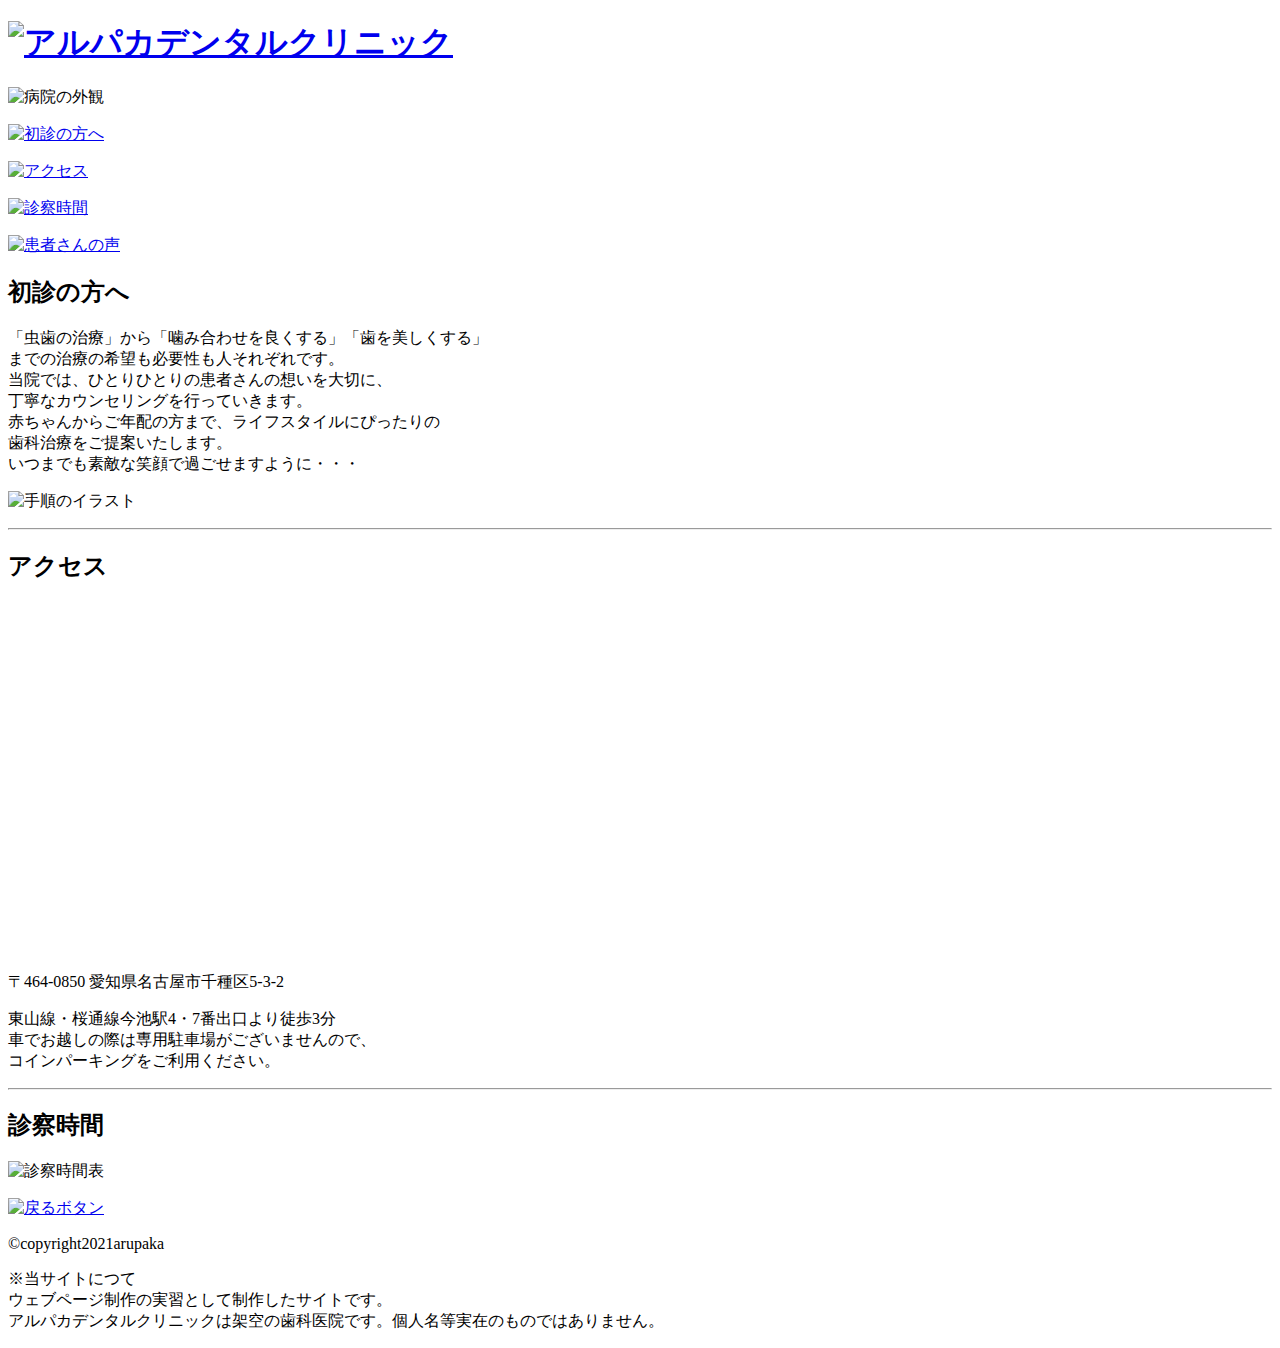
==== index.html @ 58df0af8 "Create index.html" ====
<!doctype html>
<html lang="ja">
<head>
<meta charset="utf-8">
<meta name="viewport" content="width=device-width,initial-scale=1.0">
<title>アルパカデンタルクリニック</title>
<link href="style.css" rel="stylesheet" type="text/css">
</head>

<body>
	<div class="wrap">
		<div class="header">
			<h1 id="top"><a href="#top"><img src="img/header.gif" alt="アルパカデンタルクリニック"></a></h1>
			
			<p class="topimage"><img src="img/top.gif" alt="病院の外観"></p>
			
			<div class="nav">
				<p><a href="#shosinn"><img src="img/nav01.gif" alt="初診の方へ" width="150px"></a></p>
				<p><a href="#access"><img src="img/nav02.gif" alt="アクセス" width="150px"></a></p>
				<p><a href="#time"><img src="img/nav03.gif" alt="診察時間" width="150px"></a></p>
				<p><a href="page01.html"><img src="img/nav04.gif" alt="患者さんの声" width="150px"></a></p>
			</div>
		</div> <!-- .header -->
		
		
		<div class="main">
		
			<div id="shosinn">
				<h2>初診の方へ</h2>
				<p class="text">
				「虫歯の治療」から「噛み合わせを良くする」「歯を美しくする」<br>
				までの治療の希望も必要性も人それぞれです。<br>
				当院では、ひとりひとりの患者さんの想いを大切に、<br>
				丁寧なカウンセリングを行っていきます。<br>
				赤ちゃんからご年配の方まで、ライフスタイルにぴったりの<br>
				歯科治療をご提案いたします。<br>
				いつまでも素敵な笑顔で過ごせますように・・・
				</p>
				<p class="tejyunn"><img src="img/main01.gif" alt="手順のイラスト" width="650px"></p>

			</div>
			
			<hr>
			
			<div class="map">
				<h2 id="access">アクセス</h2>
				<iframe src="https://www.google.com/maps/embed?pb=!1m14!1m8!1m3!1d3261.525773039808!2d136.938564!3d35.168446!3m2!1i1024!2i768!4f13.1!3m3!1m2!1s0x6003708b109c78c1%3A0xbae33ec55a76bf59!2z44CSNDY0LTA4NTAg5oSb55-l55yM5ZCN5Y-k5bGL5biC5Y2D56iu5Yy65LuK5rGg77yV5LiB55uu77yT4oiS77yS!5e0!3m2!1sja!2sjp!4v1622177942625!5m2!1sja!2sjp" width="500" height="350" style="border:0;" allowfullscreen="" loading="lazy"></iframe>
				
				<p class="address">〒464-0850 愛知県名古屋市千種区5-3-2</p>
				
				<p>
					東山線・桜通線今池駅4・7番出口より徒歩3分<br>
					車でお越しの際は専用駐車場がございませんので、<br>
					コインパーキングをご利用ください。
				</p>
			</div>
			
			<hr>
			
			<div class="chart">
				<h2 id="time">診察時間</h2>
				<p><img src="img/business-hours.gif" alt="診察時間表" width="600px"></p>
			</div>
		
		</div> <!-- .main -->
			
		
		<div class="footer">
			<p class="modoru"><a href="#top"><img src="img/modoru_button.gif" alt="戻るボタン"></a></p>
			<p>&copy;copyright2021arupaka</p>
		</div> <!-- .footer -->

		<p class="chuui">
			※当サイトにつて<br>
			ウェブページ制作の実習として制作したサイトです。<br>
			アルパカデンタルクリニックは架空の歯科医院です。個人名等実在のものではありません。
		</p>
	
	</div> <!-- .wrap -->
</body>
</html>
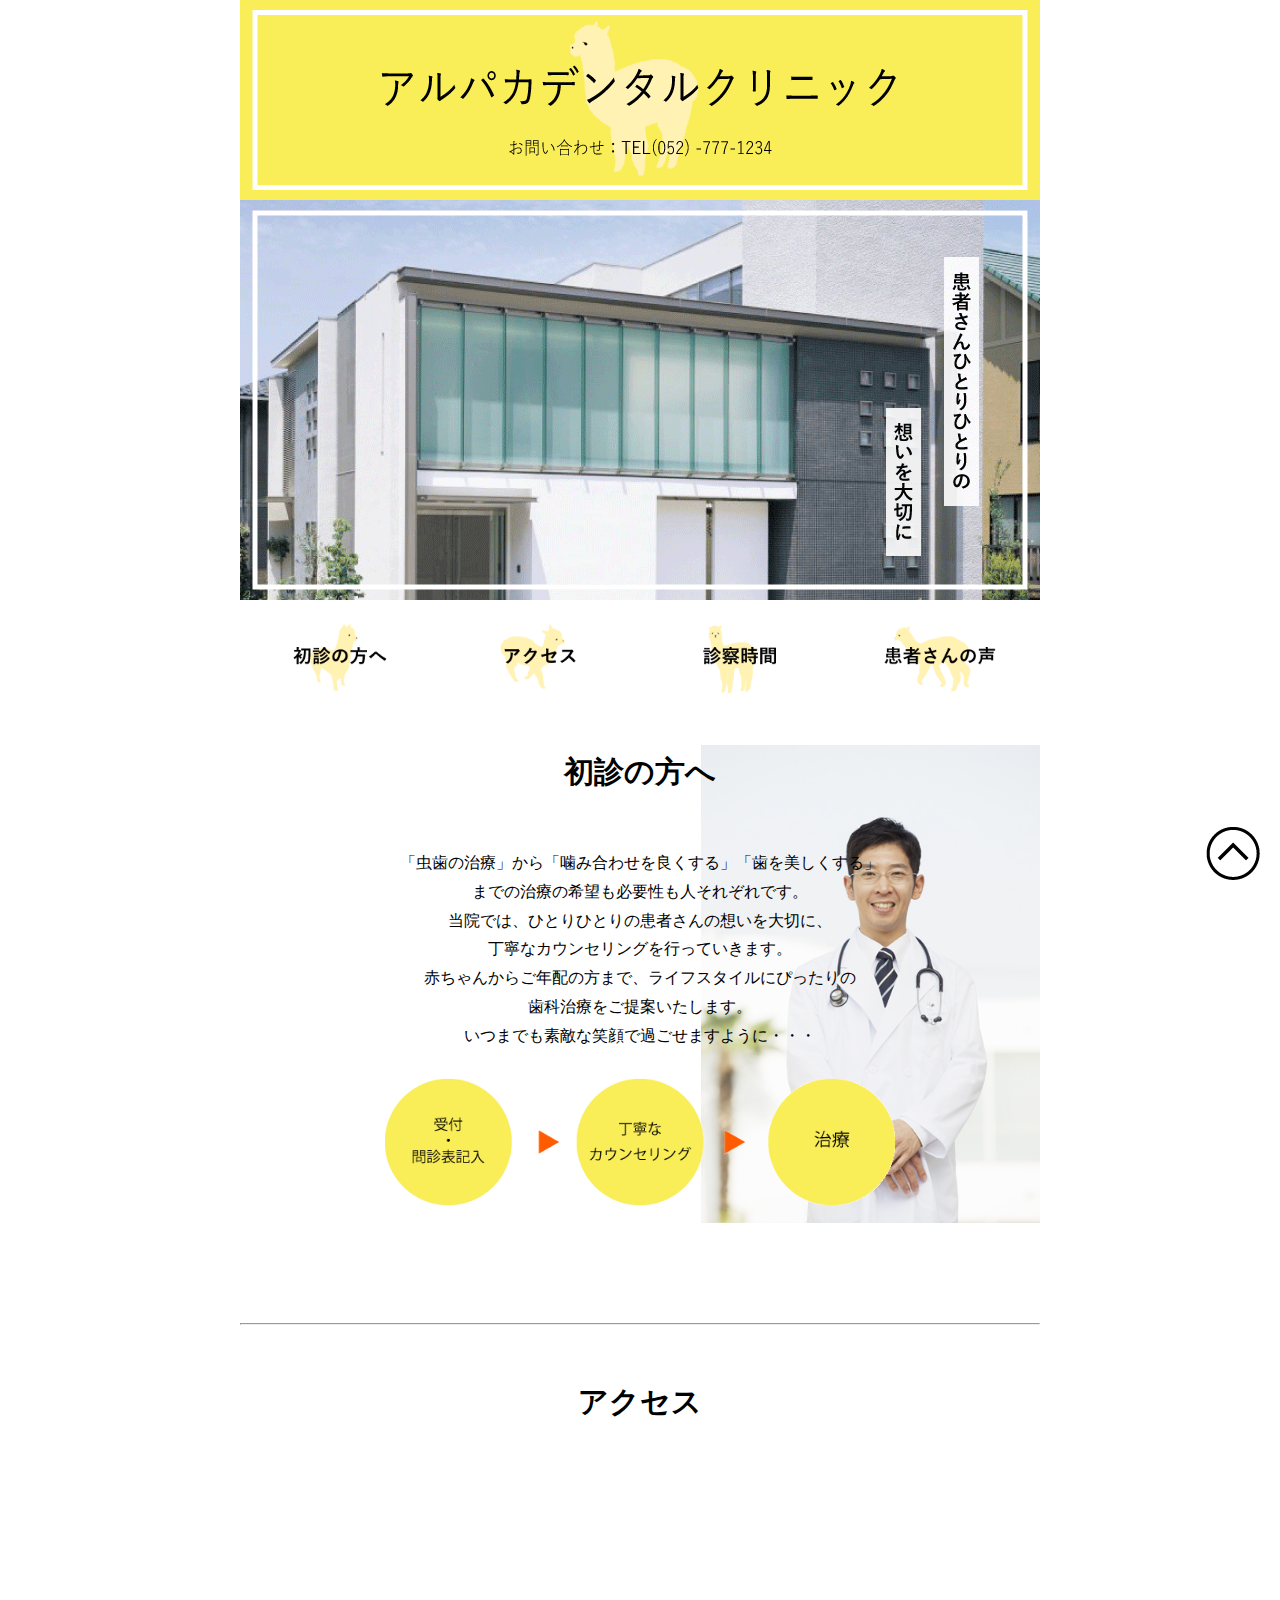
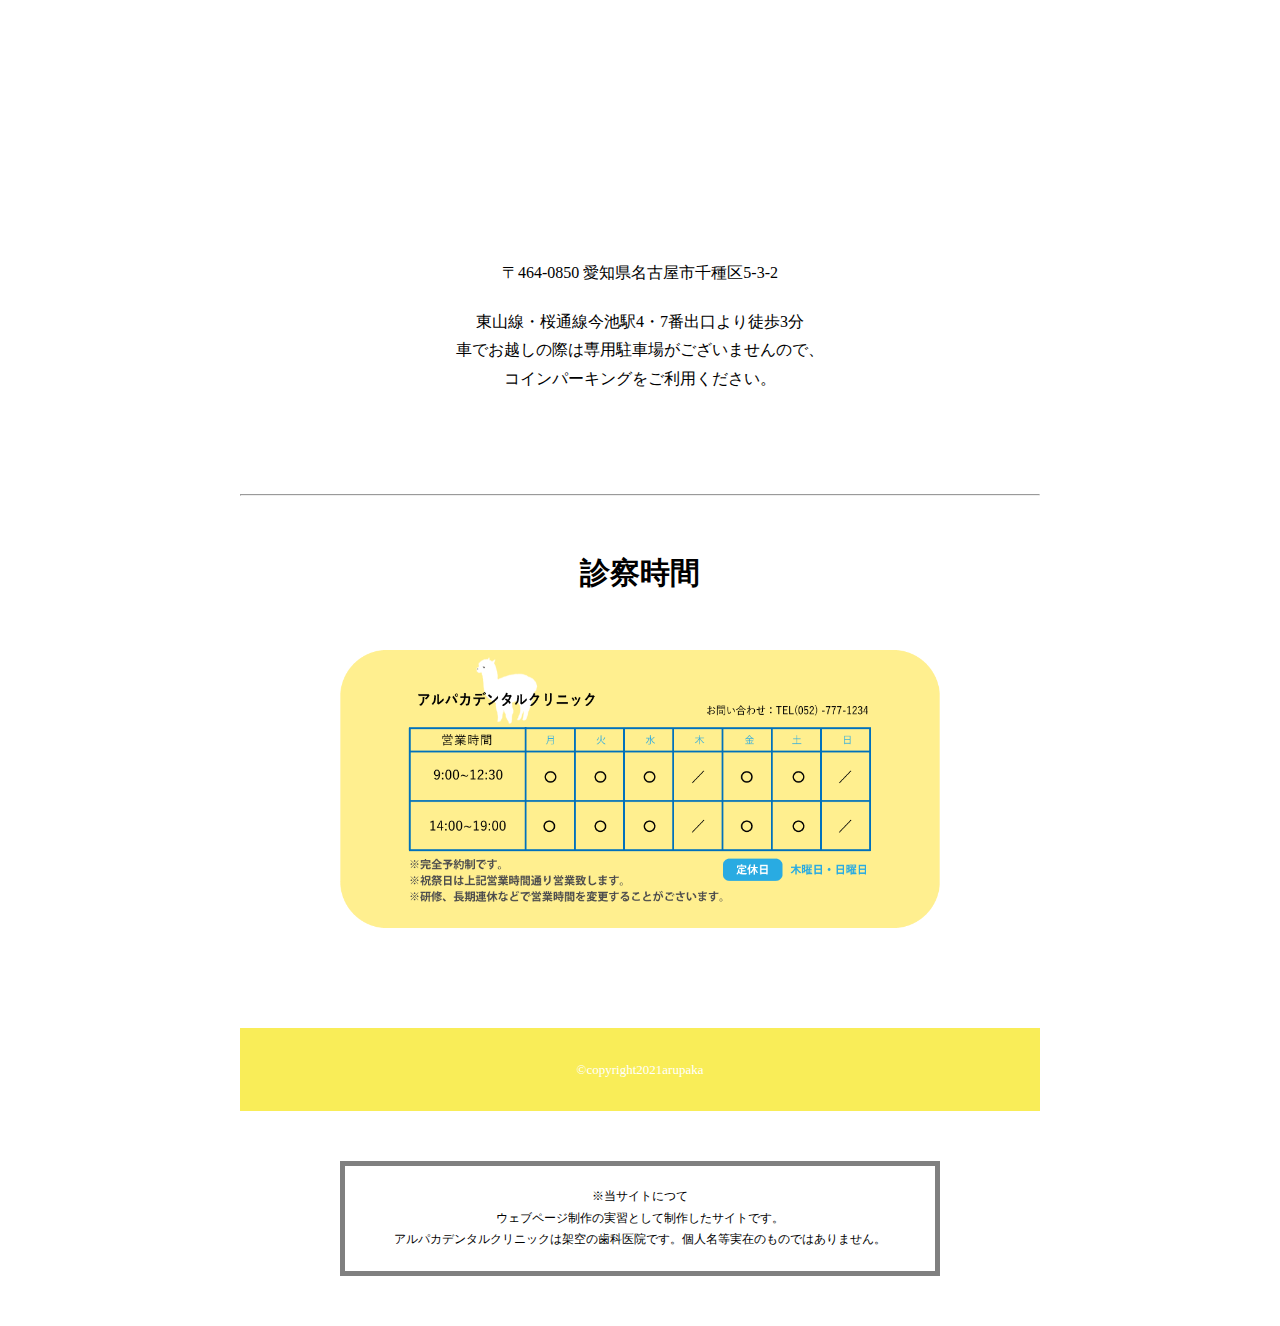
==== commit 61758c5a: "Update index.html" ====
--- a/index.html
+++ b/index.html
@@ -10,7 +10,7 @@
 <body>
 	<div class="wrap">
 		<div class="header">
-			<h1 id="top"><a href="#top"><img src="img/header.gif" alt="アルパカデンタルクリニック"></a></h1>
+			<h1 id="top"><img src="img/header.gif" alt="アルパカデンタルクリニック"></h1>
 			
 			<p class="topimage"><img src="img/top.gif" alt="病院の外観"></p>
 			
@@ -75,7 +75,6 @@
 			ウェブページ制作の実習として制作したサイトです。<br>
 			アルパカデンタルクリニックは架空の歯科医院です。個人名等実在のものではありません。
 		</p>
-	
 	</div> <!-- .wrap -->
 </body>
 </html>
--- a/style.css
+++ b/style.css
@@ -0,0 +1,95 @@
+﻿@charset "utf-8"; 
+
+* {
+	padding: 0;
+	margin: 0;
+}
+
+body {
+	line-height: 1.8;
+	font-family:"Yu Gothic Medium", "游ゴシック Medium", "YuGothic", "游ゴシック体", "ヒラギノ角ゴ Pro W3", "メイリオ"," sans-serif";;
+}
+
+img {
+	vertical-align: bottom;
+}
+
+.wrap {
+	width: 800px;
+	margin: 0 auto;
+}
+
+.topimage {
+	margin-bottom: 20px;
+}
+
+.nav {
+	display: flex;
+	justify-content: space-around;
+}
+
+#shosinn {
+		background-image: url(img/drsato.jpg);
+		background-repeat: no-repeat;
+		background-position: right bottom;
+		background-size: contain;
+}
+
+h2 {
+	text-align: center;
+	margin: 50px 0;
+	font-size: 30px;
+}
+
+.text {
+	text-align: center;
+	margin-bottom: 10px;
+}
+
+.tejyunn {
+	margin-bottom: 100px;
+	text-align: center;
+}
+
+.map {
+	text-align: center;
+	padding-bottom: 100px;
+}
+
+.address {
+	margin-top: 20px;
+	margin-bottom: 20px;
+}
+
+.chart {
+	text-align: center;
+	margin-bottom: 100px;
+}
+
+
+/* フッター */
+
+.footer {
+	text-align: center;
+	padding: 30px 0;
+	background-color: #f9ed58;
+	color: #fff;
+	font-size: 13px;
+}
+
+.modoru {
+	position: fixed;
+	right: 20px;
+	bottom: 20px;
+}
+
+
+
+.chuui {
+	text-align: center;
+	border: solid 5px #808080;
+	padding: 20px;
+	margin: 50px auto;
+	width: 550px;
+	font-size: 12px;
+}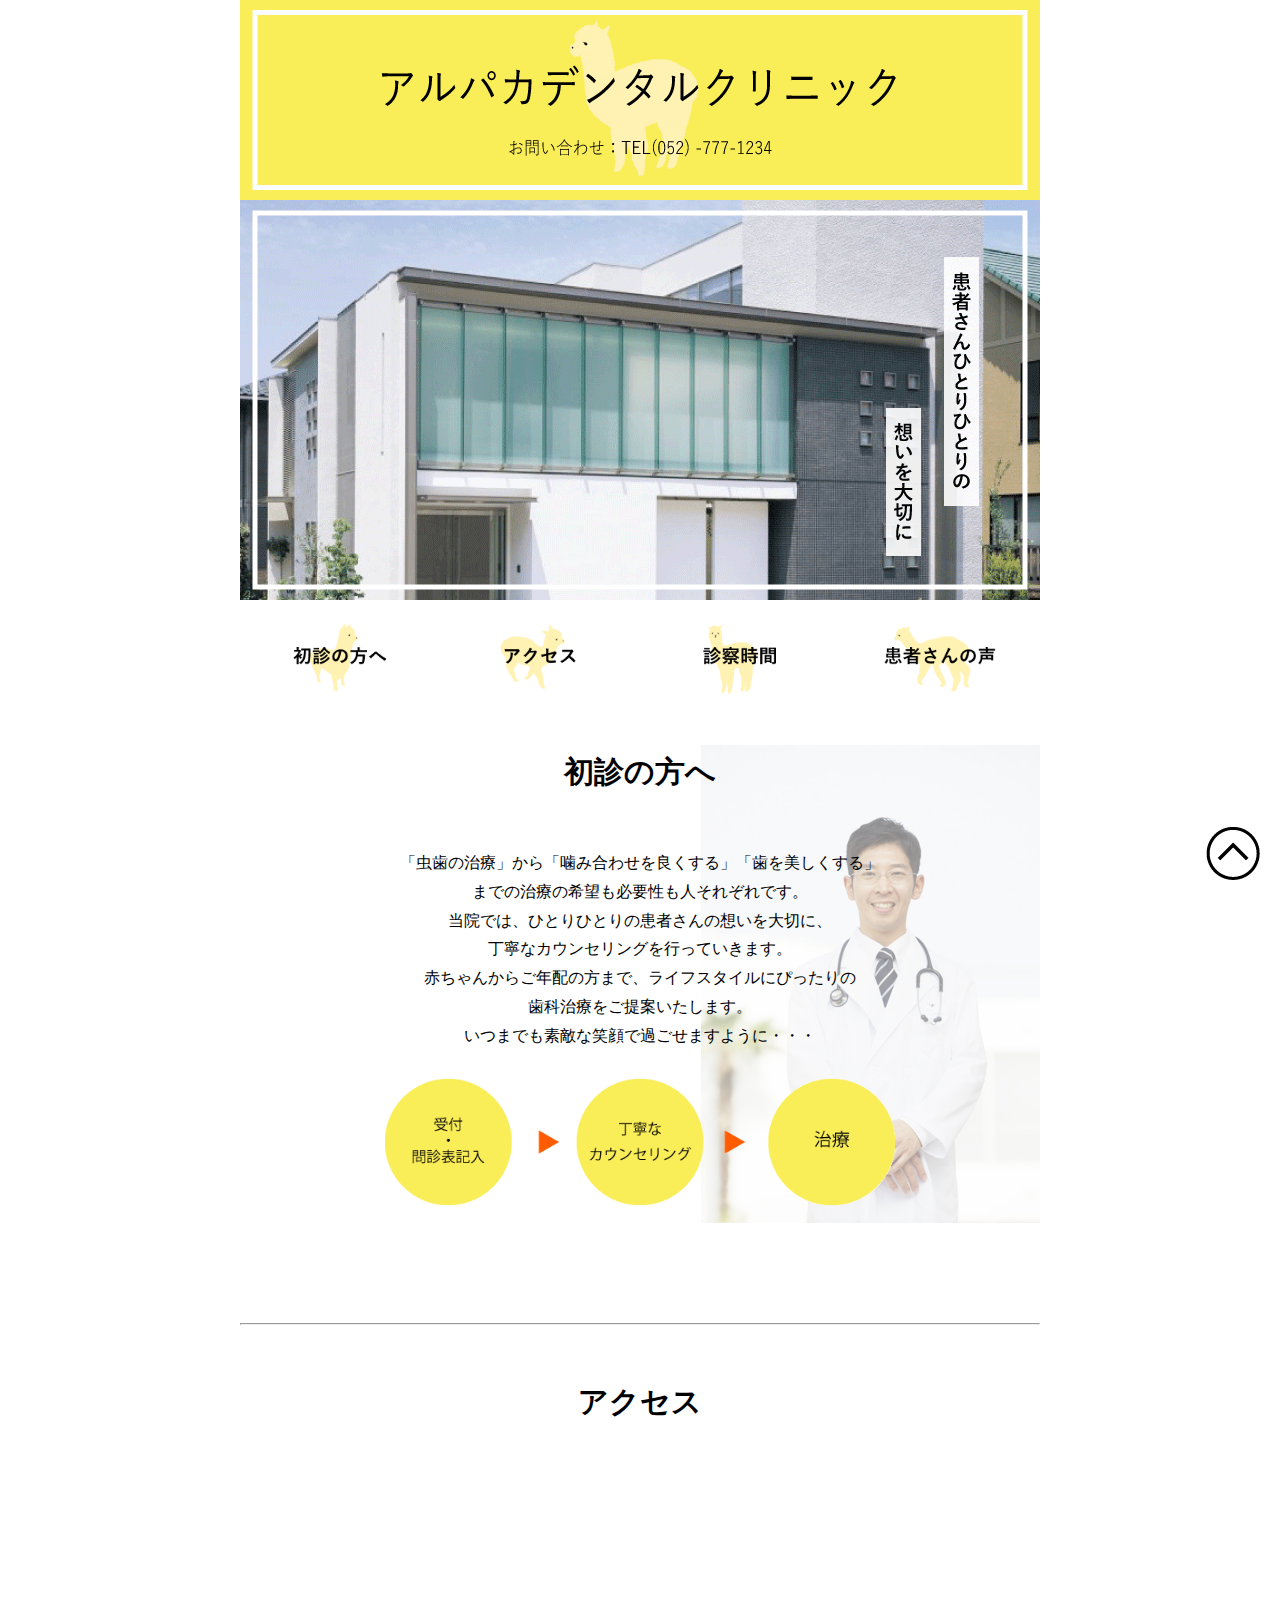
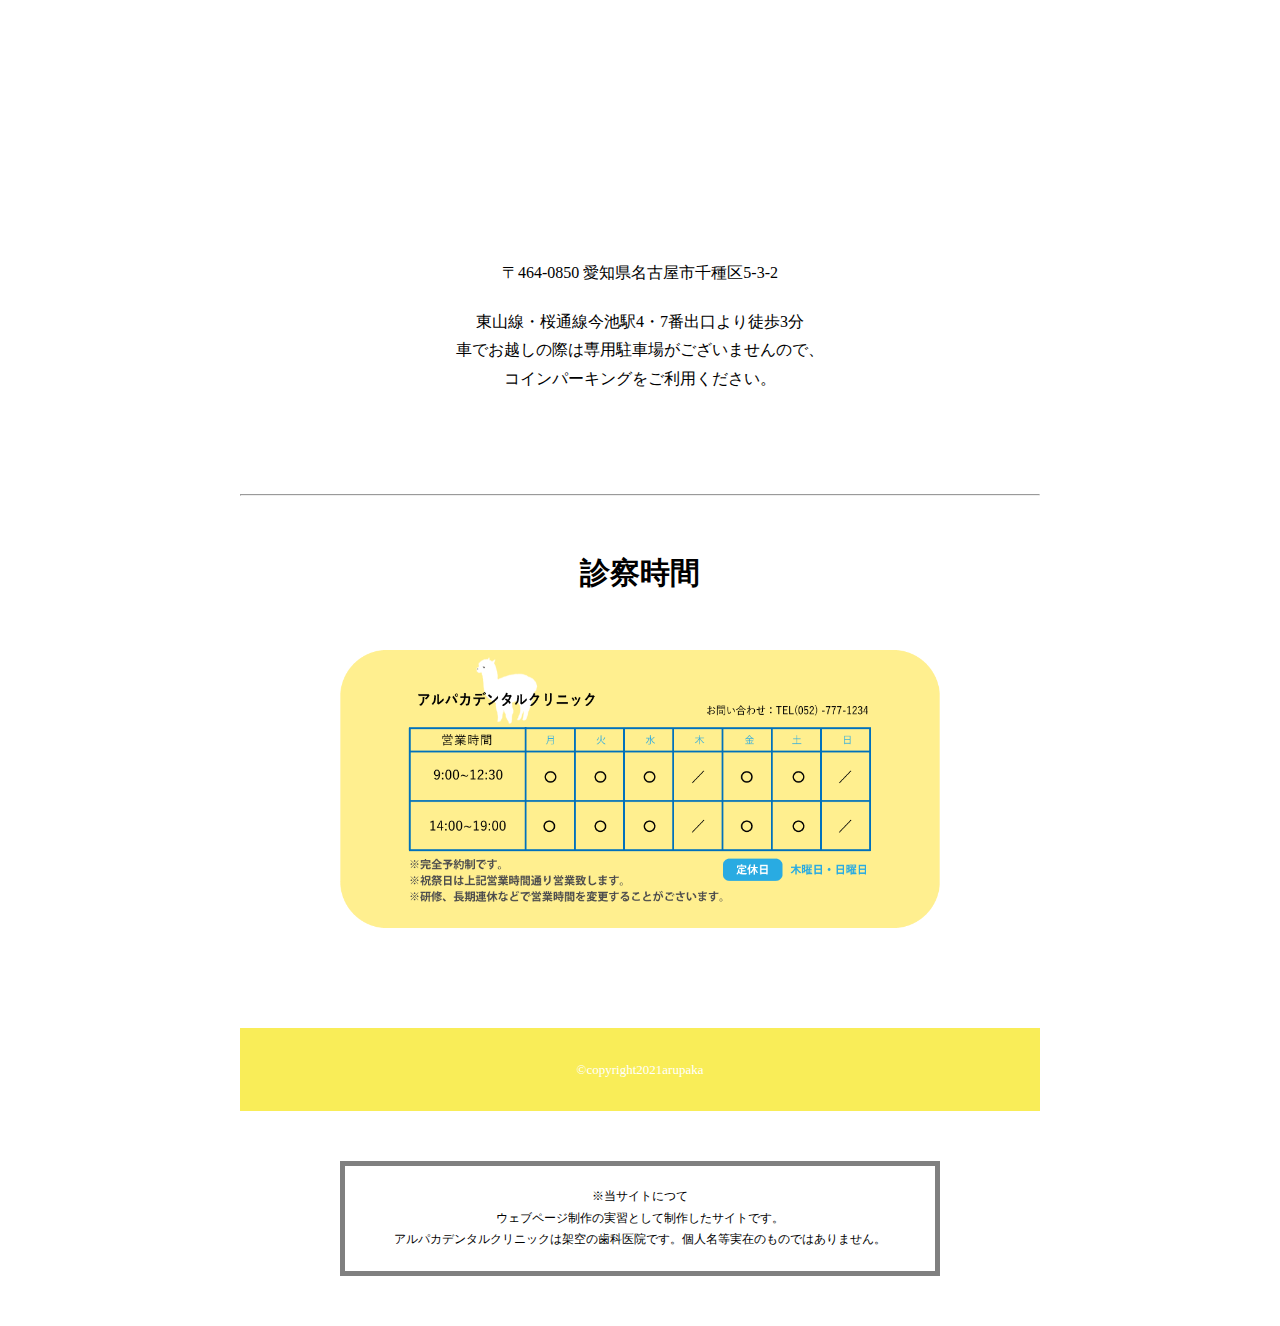
==== commit 4263f57f: "6/6編集" ====
--- a/index.html
+++ b/index.html
@@ -10,7 +10,7 @@
 <body>
 	<div class="wrap">
 		<div class="header">
-			<h1 id="top"><img src="img/header.gif" alt="アルパカデンタルクリニック"></h1>
+			<h1 id="top"><a href="#top"><img src="img/header.gif" alt="アルパカデンタルクリニック"></a></h1>
 			
 			<p class="topimage"><img src="img/top.gif" alt="病院の外観"></p>
 			
@@ -26,18 +26,19 @@
 		<div class="main">
 		
 			<div id="shosinn">
-				<h2>初診の方へ</h2>
-				<p class="text">
-				「虫歯の治療」から「噛み合わせを良くする」「歯を美しくする」<br>
-				までの治療の希望も必要性も人それぞれです。<br>
-				当院では、ひとりひとりの患者さんの想いを大切に、<br>
-				丁寧なカウンセリングを行っていきます。<br>
-				赤ちゃんからご年配の方まで、ライフスタイルにぴったりの<br>
-				歯科治療をご提案いたします。<br>
-				いつまでも素敵な笑顔で過ごせますように・・・
-				</p>
-				<p class="tejyunn"><img src="img/main01.gif" alt="手順のイラスト" width="650px"></p>
-
+				<div class="rgba">
+					<h2>初診の方へ</h2>
+					<p class="text">
+					「虫歯の治療」から「噛み合わせを良くする」「歯を美しくする」<br>
+					までの治療の希望も必要性も人それぞれです。<br>
+					当院では、ひとりひとりの患者さんの想いを大切に、<br>
+					丁寧なカウンセリングを行っていきます。<br>
+					赤ちゃんからご年配の方まで、ライフスタイルにぴったりの<br>
+					歯科治療をご提案いたします。<br>
+					いつまでも素敵な笑顔で過ごせますように・・・
+					</p>
+					<p class="tejyunn"><img src="img/main01.gif" alt="手順のイラスト" width="650px"></p>
+				</div> <!-- .rgba -->
 			</div>
 			
 			<hr>
--- a/style.css
+++ b/style.css
@@ -33,6 +33,10 @@
 		background-repeat: no-repeat;
 		background-position: right bottom;
 		background-size: contain;
+}
+
+.rgba {
+	background-color: rgba(255, 255, 255, 0.5);
 }
 
 h2 {
@@ -92,4 +96,56 @@
 	margin: 50px auto;
 	width: 550px;
 	font-size: 12px;
-}+}
+
+
+
+/*------------------------------
+        ここからタブレット
+------------------------------*/
+
+@media screen and (max-width: 1024px){
+
+	img {
+		width: 100%;
+	}
+
+	.wrap {
+		width: 600px;
+	}
+
+	.chuui {
+		width: 90%;
+	}
+
+}
+
+
+
+
+
+
+/*------------------------------
+        ここからスマホ
+------------------------------*/
+
+@media screen and (max-width: 599px){
+
+	.wrap {
+		width: 100%;
+	}
+
+	h2 {
+		font-size: 25px;
+		margin: 40px 0;
+	}
+
+	iframe {
+		width: 80%;
+	}
+
+	.chart img {
+		width: 90%;
+	}
+
+}
